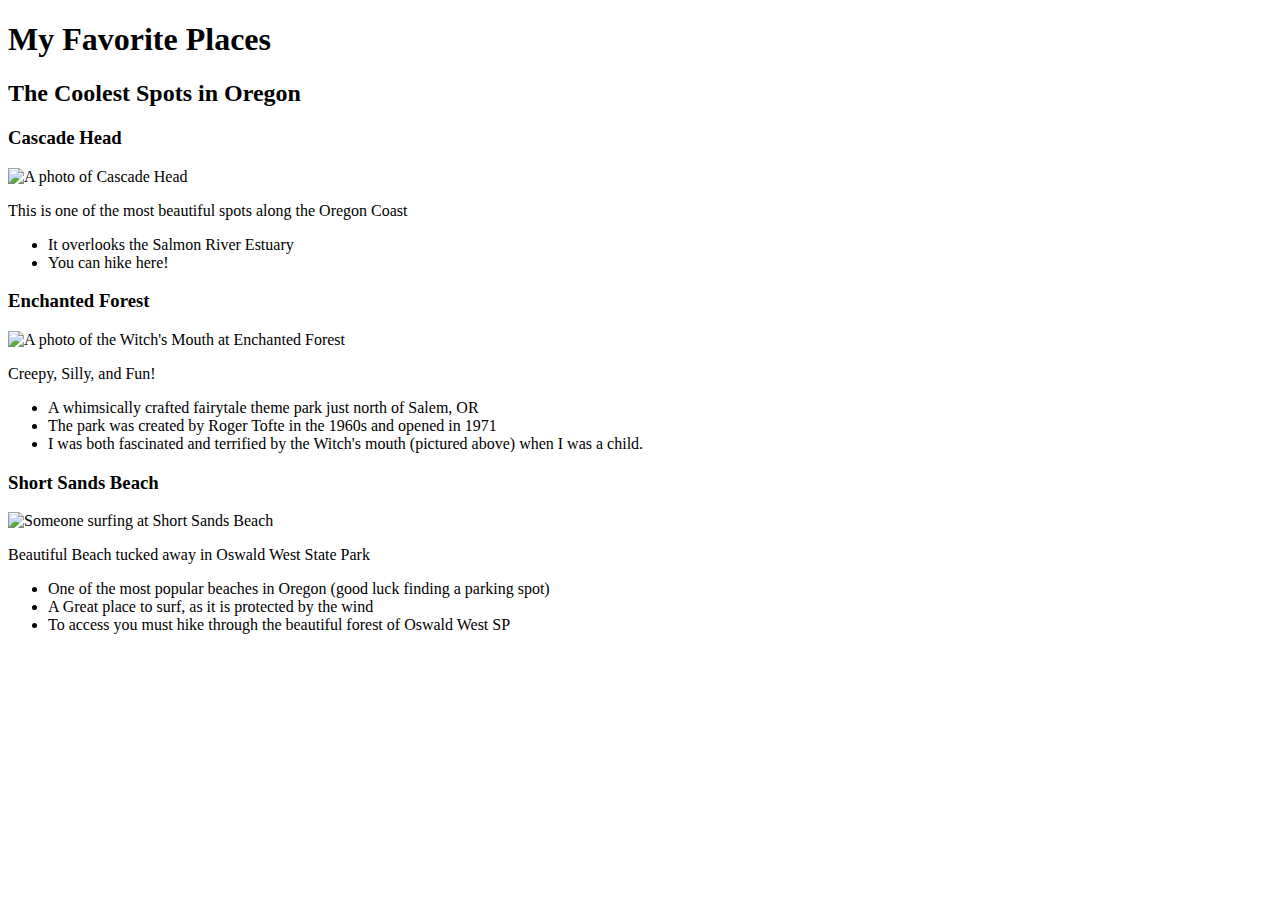
==== favorite-places.html @ aee45d10 "Created HTML file with threeof my favorite places in Oregon" ====
<!DOCTYPE html>
<html lang="en-US">
<head>
  <link href="css/favorite-places.css" rel="stylesheet" type="text/css">
  <title>Liz's Favorite Places</title>
</head>
<body>
  <h1>My Favorite Places</h1>
  <h2>The Coolest Spots in Oregon</h2>

  <h3>Cascade Head</h3>
  <img src="img/cascade-head.jpeg" alt="A photo of Cascade Head">
  <p>This is one of the most beautiful spots along the Oregon Coast</p>
  <ul>
    <li>It overlooks the Salmon River Estuary</li>
    <li>You can hike here!</li>
  </ul>

  <h3>Enchanted Forest</h3>
  <img src="img/enchanted-forest.jpeg" alt="A photo of the Witch's Mouth at Enchanted Forest">
  <p>Creepy, Silly, and Fun!</p>
  <ul>
    <li>A whimsically crafted fairytale theme park just north of Salem, OR</li>
    <li>The park was created by Roger Tofte in the 1960s and opened in 1971 </li>
    <li>I was both fascinated and terrified by the Witch's mouth (pictured above) when I was a child.</li>
  </ul>

<h3>Short Sands Beach</h3>
<img src="img/short-sands.jpeg" alt="Someone surfing at Short Sands Beach">
<p>Beautiful Beach tucked away in Oswald West State Park</p>
<ul>
  <li>One of the most popular beaches in Oregon (good luck finding a parking spot)</li>
  <li>A Great place to surf, as it is protected by the wind</li>
  <li>To access you must hike through the beautiful forest of Oswald West SP</li>
</ul>
</body>
</html>
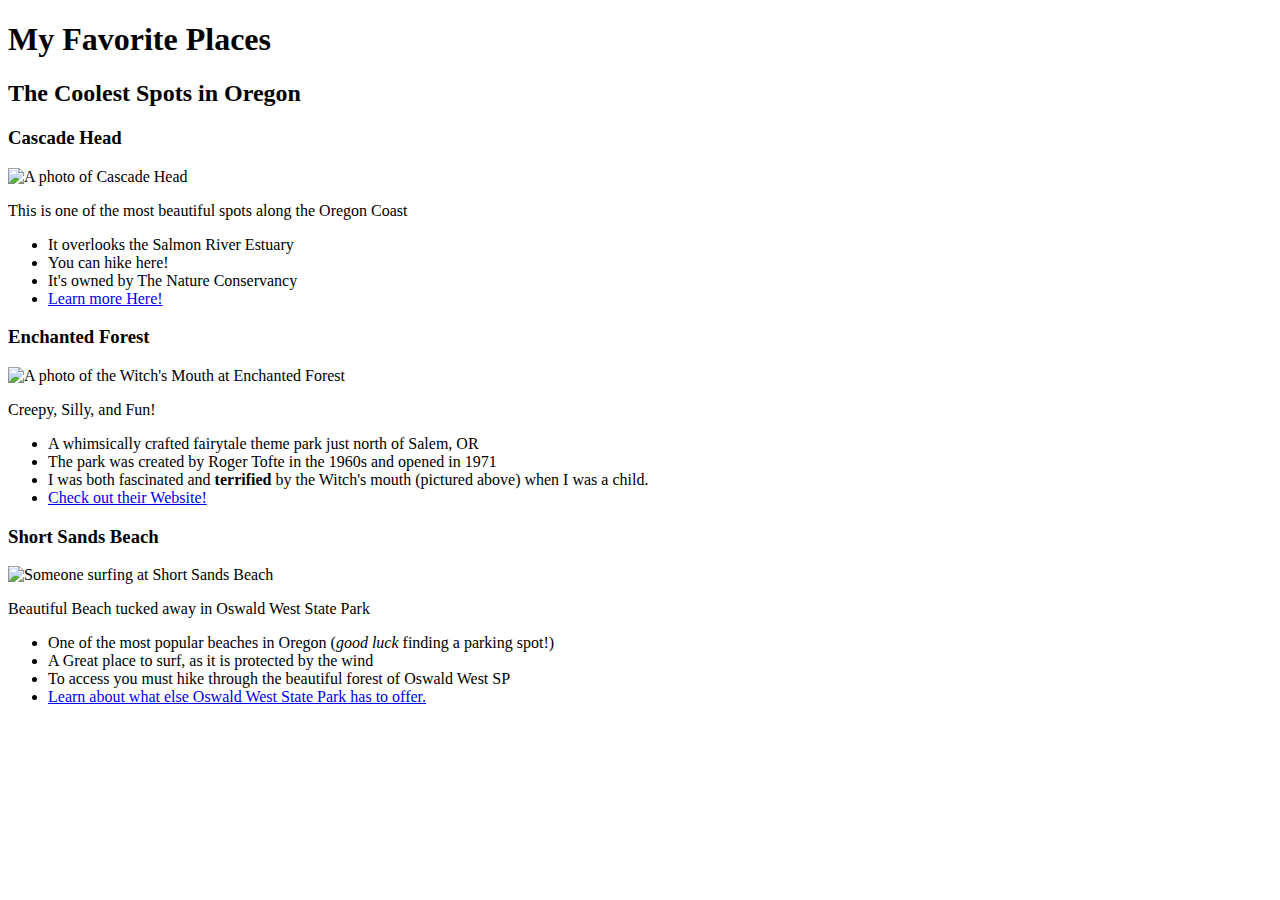
==== commit c67ea1d8: "Add links and inline styling" ====
--- a/favorite-places.html
+++ b/favorite-places.html
@@ -14,6 +14,10 @@
   <ul>
     <li>It overlooks the Salmon River Estuary</li>
     <li>You can hike here!</li>
+    <li>It's owned by The Nature Conservancy</li>
+    <li>
+      <a href="https://www.nature.org/en-us/get-involved/how-to-help/places-we-protect/cascade-head/">Learn more Here!</a>
+    </li>
   </ul>
 
   <h3>Enchanted Forest</h3>
@@ -22,16 +26,22 @@
   <ul>
     <li>A whimsically crafted fairytale theme park just north of Salem, OR</li>
     <li>The park was created by Roger Tofte in the 1960s and opened in 1971 </li>
-    <li>I was both fascinated and terrified by the Witch's mouth (pictured above) when I was a child.</li>
+    <li>I was both fascinated and <strong>terrified</strong> by the Witch's mouth (pictured above) when I was a child.</li>
+    <li>
+      <a href="https://www.enchantedforest.com/">Check out their Website!</a>
+    </li>
   </ul>
 
 <h3>Short Sands Beach</h3>
 <img src="img/short-sands.jpeg" alt="Someone surfing at Short Sands Beach">
 <p>Beautiful Beach tucked away in Oswald West State Park</p>
 <ul>
-  <li>One of the most popular beaches in Oregon (good luck finding a parking spot)</li>
+  <li>One of the most popular beaches in Oregon (<em>good luck</em> finding a parking spot!)</li>
   <li>A Great place to surf, as it is protected by the wind</li>
   <li>To access you must hike through the beautiful forest of Oswald West SP</li>
+  <li>
+    <a href="https://stateparks.oregon.gov/index.cfm?do=park.profile&parkId=139">Learn about what else Oswald West State Park has to offer.</a>
+  </li>
 </ul>
 </body>
 </html>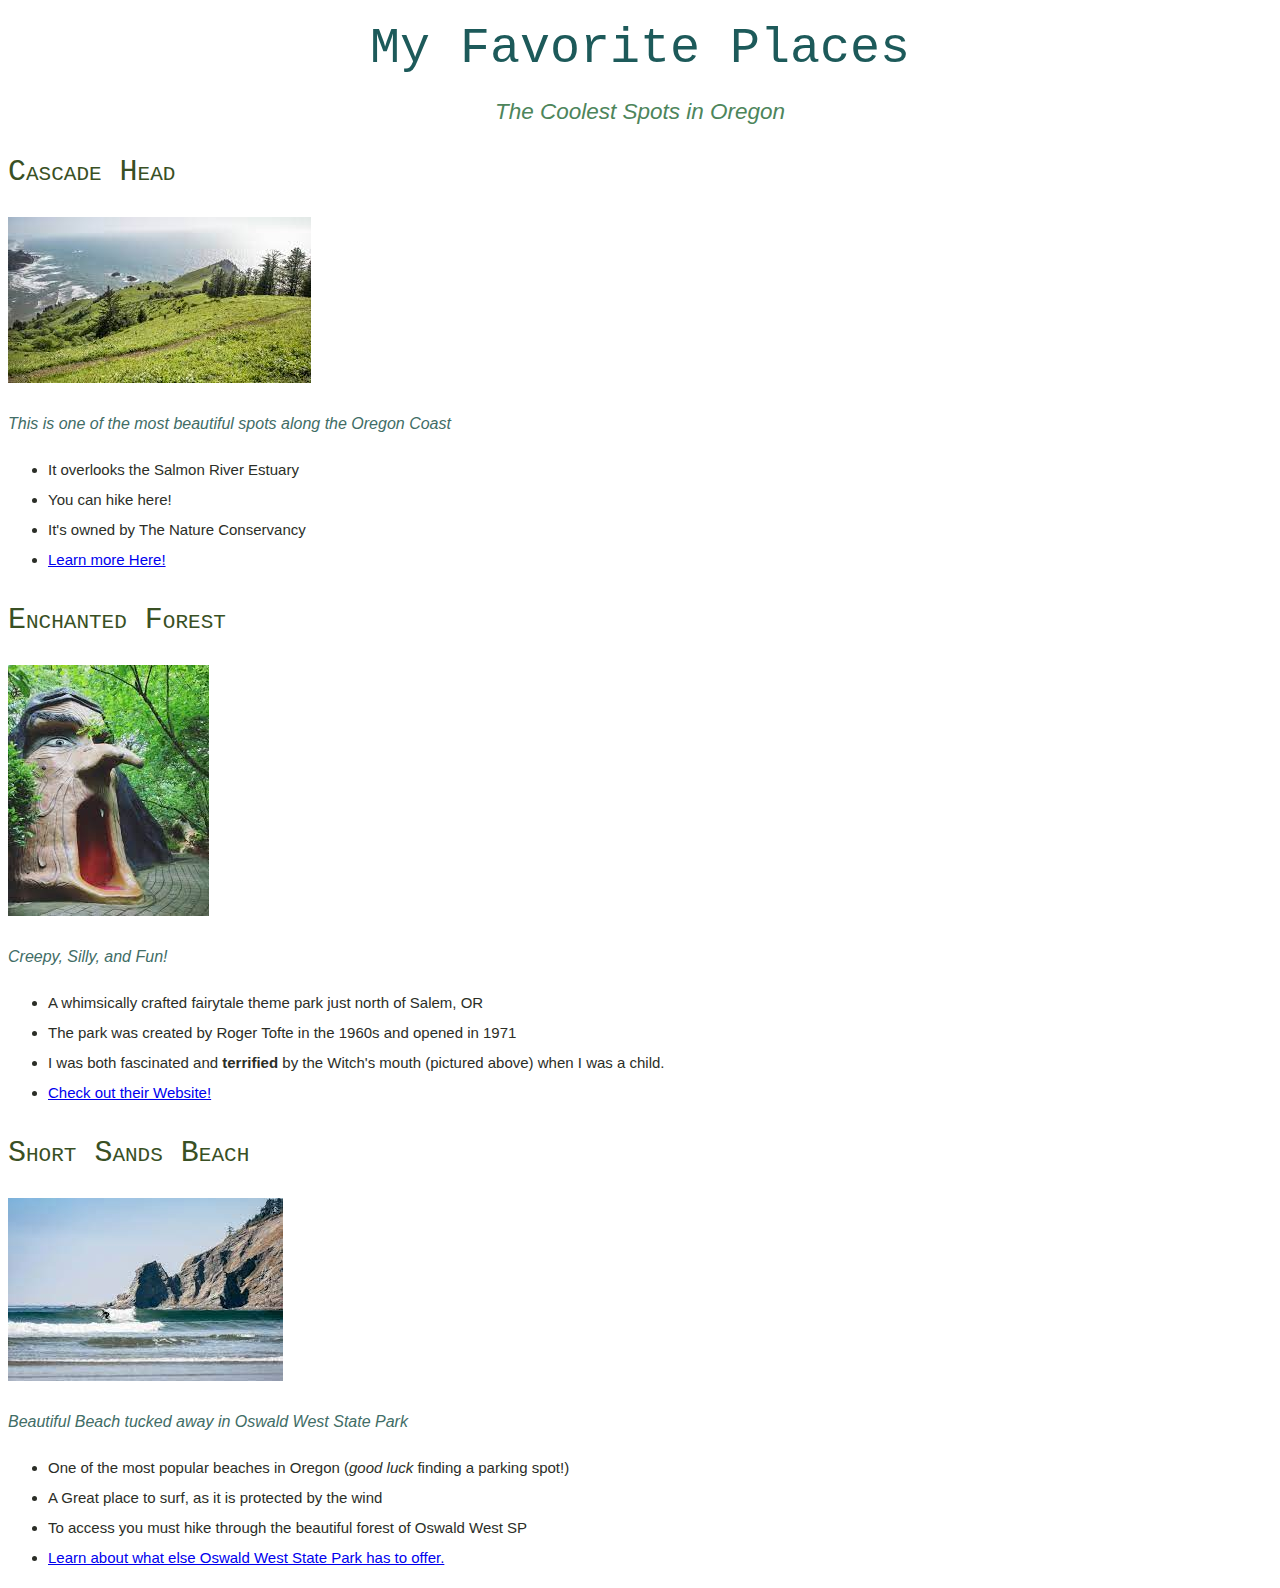
==== commit 43567344: "new style sheet for favorite places" ====
--- a/favorite-places.html
+++ b/favorite-places.html
@@ -1,7 +1,7 @@
 <!DOCTYPE html>
 <html lang="en-US">
 <head>
-  <link href="css/favorite-places.css" rel="stylesheet" type="text/css">
+  <link href="css/favorite-places-2.css" rel="stylesheet" type="text/css">
   <title>Liz's Favorite Places</title>
 </head>
 <body>
--- a/css/favorite-places-2.css
+++ b/css/favorite-places-2.css
@@ -0,0 +1,40 @@
+h1 {
+  color: rgb(29, 90, 90);
+  text-align: center;
+  font-weight: 100;
+  font-family: monospace;
+  font-size: 50px;
+}
+
+h2  {
+  color: rgb(77, 133, 91);
+  text-align: center;
+  font-weight: 200;
+  font-family: -apple-system, BlinkMacSystemFont, 'Segoe UI', Roboto, Oxygen, Ubuntu, Cantarell, 'Open Sans', 'Helvetica Neue', sans-serif;
+  font-style: oblique;
+}
+
+h3  {
+  color: rgb(57, 80, 36);
+  font-family: monospace;
+  font-weight: 100;
+  font-size: 30px;
+  font-weight: 400;
+  font-variant: small-caps;
+  font-stretch: semi-expanded;
+}
+
+p {
+  color: rgb(65, 109, 102);
+  font-family: -apple-system, BlinkMacSystemFont, 'Segoe UI', Roboto, Oxygen, Ubuntu, Cantarell, 'Open Sans', 'Helvetica Neue', sans-serif;
+  font-size: 16px;
+  font-weight: 400;
+  font-style: oblique;
+}
+
+body  {
+  color: rgb(43, 46, 39);
+  font-family: Arial, Helvetica, sans-serif;
+  line-height: 30px;
+  font-size: 15px;
+}